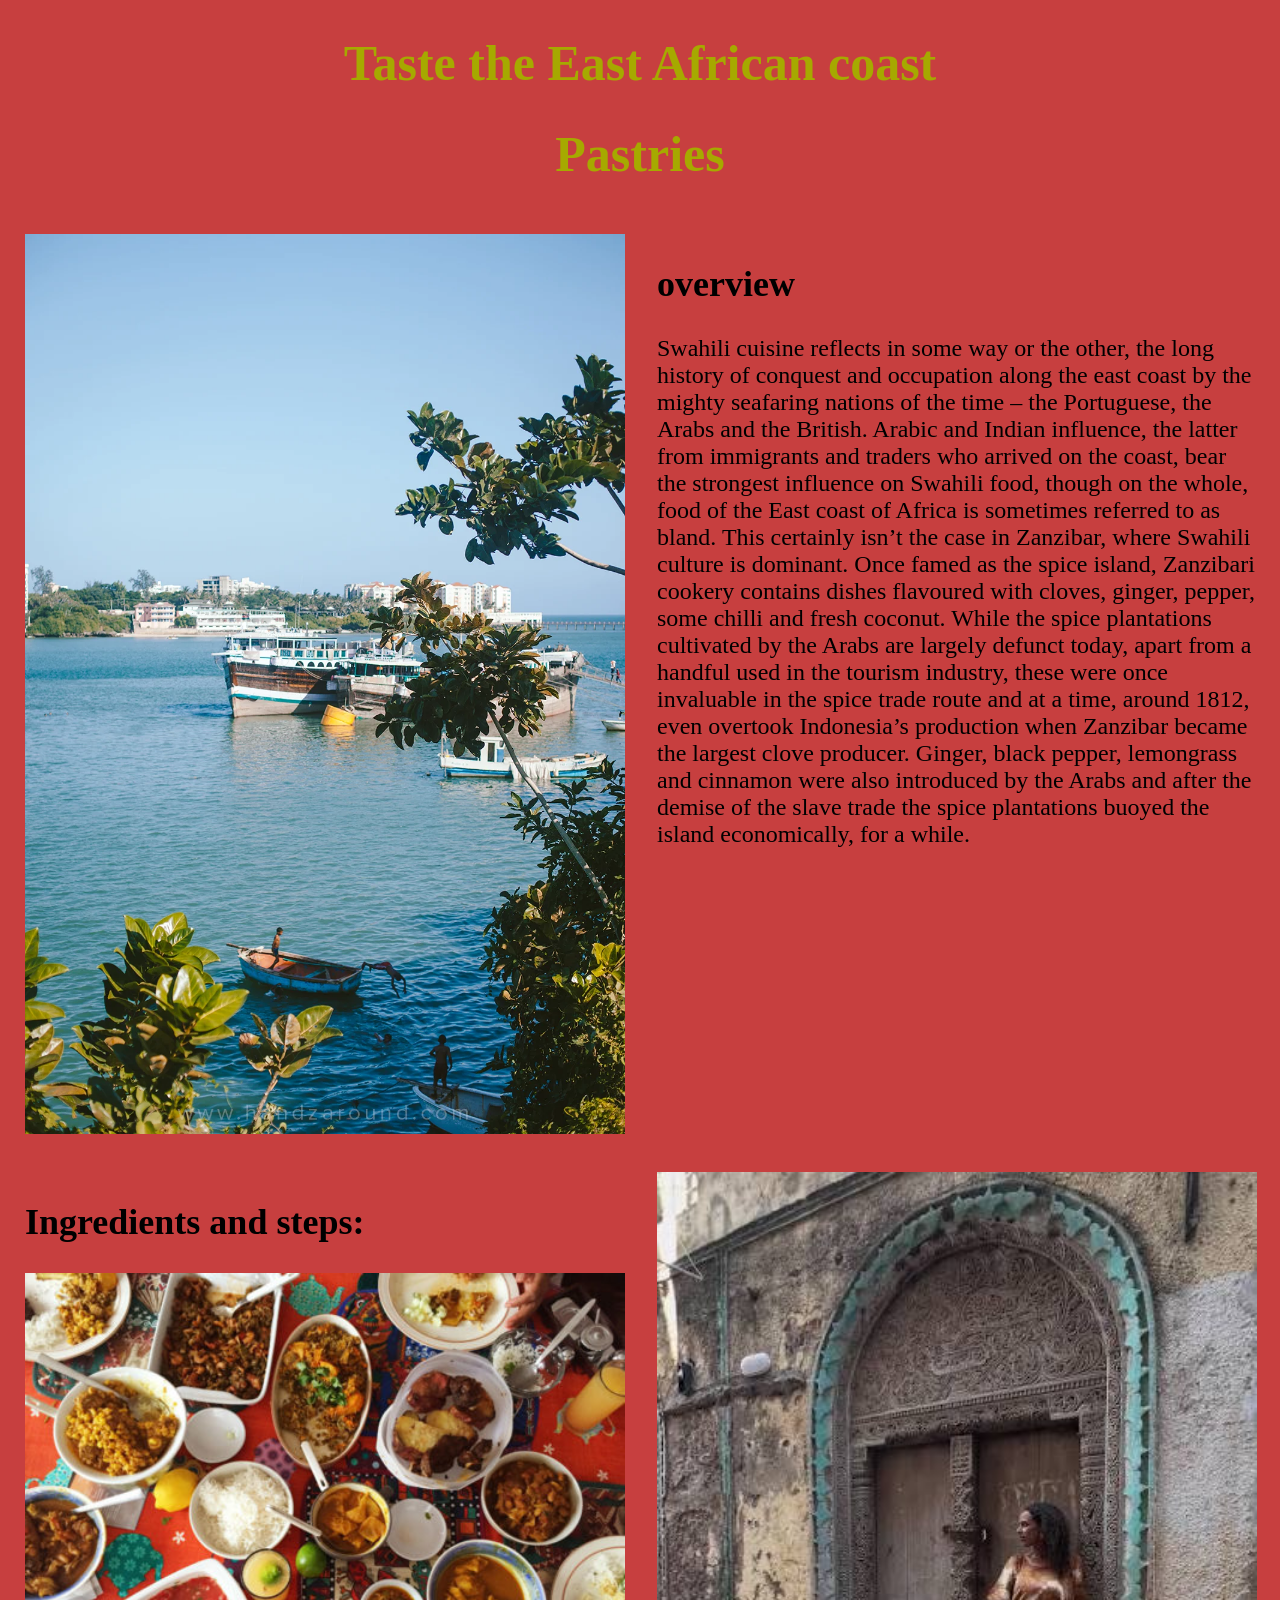
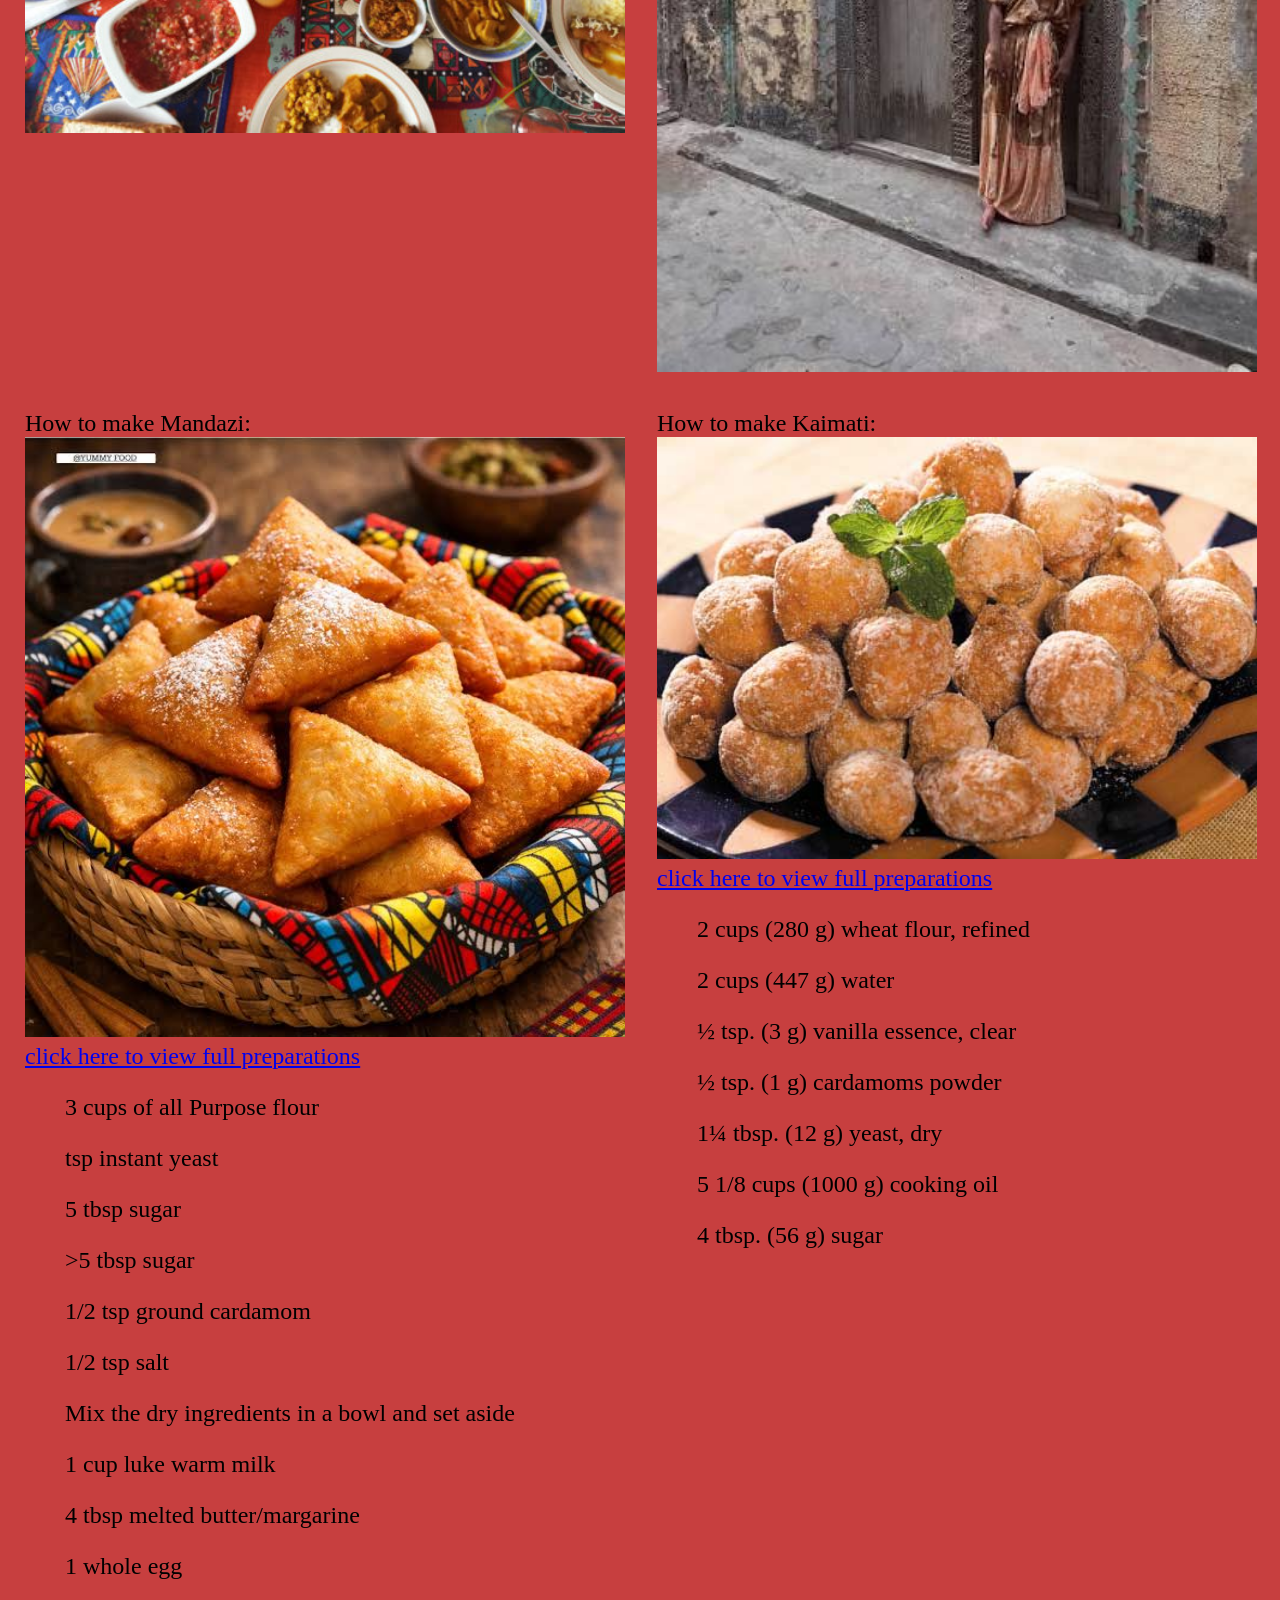
==== index.html @ ab859f2b "Add files via upload" ====
<!DOCTYPE html>
<html lang="en">
    <head>
        <meta charset="UTF-8" />
        <title>Title</title>
        <link rel="stylesheet" href="styles.css" />
    
    </head>
    <body>
        
        
        <h1 class="title">Taste the East African coast </h1>
        
        <h1>Pastries</h1>
        <table>
            <tr> 
        <td> 
                
                <img src="pics/ship.webp" alt="ships" width="600px">
                
                </td>
                <td>   <h2> overview</h2>
                Swahili cuisine reflects in some way or the other, the long history of conquest and occupation along the east coast by the mighty seafaring nations of the time – the Portuguese, the Arabs and the British. Arabic and Indian influence, the latter from immigrants and traders who arrived on the coast, bear the strongest influence on Swahili food, though on the whole, food of the East coast of Africa is sometimes referred to as bland. This certainly isn’t the case in Zanzibar, where Swahili culture is dominant. Once famed as the spice island, Zanzibari cookery contains dishes flavoured with cloves, ginger, pepper, some chilli and fresh coconut. While the spice plantations cultivated by the Arabs are largely defunct today, apart from a handful used in the tourism industry, these were once invaluable in the spice trade route and at a time, around 1812, even overtook Indonesia’s production when Zanzibar became the largest clove producer. Ginger, black pepper, lemongrass and cinnamon were also introduced by the Arabs and after the demise of the slave trade the spice plantations buoyed the island economically, for a while.
               
                    
                    </td>
                <td>

           
        </tr>
        <tr>
            <td> <h2>Ingredients and steps:</h2>
                <img src="pics/tablefood.jpg" alt="food" width="600px">
            
            
            </td>
            <td> 
             <img src="pics/door.jpeg" alt="door" width="600px">
            
            </td>
            
            
            </tr>
            <tr>
            
            <td> How to make Mandazi:
                
              <a href="https://swahilifood.com/snacks/how-to-make-soft-mandazi-biegnets/"><img src="pics/mandazi.jpeg" alt="mandazi" width="600px"><a/>
                 <a href="https://swahilifood.com/snacks/how-to-make-soft-mandazi-biegnets/">click here to view full preparations</a>
               
<ul>  3 cups of all Purpose flour</ul>
<ul>  tsp instant yeast</ul>
<ul>5 tbsp sugar</ul>
<ul>>5 tbsp sugar</ul>
<ul>1/2 tsp ground cardamom</ul>
<ul>1/2 tsp salt</ul>
<ul>Mix the dry ingredients in a bowl and set aside</ul>

<ul>1 cup luke warm milk</ul>
<ul>4 tbsp melted butter/margarine</ul>
<ul>1 whole egg</ul>
                
                
              </td>
            
            <td>How to make Kaimati:

             <a href="https://kenyamilk.com/kaimati-recipe/"><img src="pics/kaimati.jpg" alt="kaimati" width="600px"><a/>
                   <a href="https://kenyamilk.com/kaimati-recipe/">click here to view full preparations</a>
                
                
              <ul>2 cups (280 g) wheat flour, refined</ul>  
<ul>2 cups (447 g) water</ul>
<ul>½ tsp. (3 g) vanilla essence, clear</ul>
<ul>½ tsp. (1 g) cardamoms powder</ul>
<ul>1¼ tbsp. (12 g) yeast, dry</ul>
<ul>5 1/8 cups (1000 g) cooking oil</ul>
<ul>4 tbsp. (56 g) sugar</ul>
                     
                     </td>
            
            
            </tr>


        
        
        
        
        
        
        
        </table>
   
    </body>
</html>
---- styles.css ----
body{
                background-color: rgb(199, 63, 63)
            }
        h1{   color: rgb(166, 169, 0);
                background-color:;
                text-align-last: center;
                font-size: 50px;
                }

        td{ font-size: 24px;
vertical-align: top;
padding: 15px}
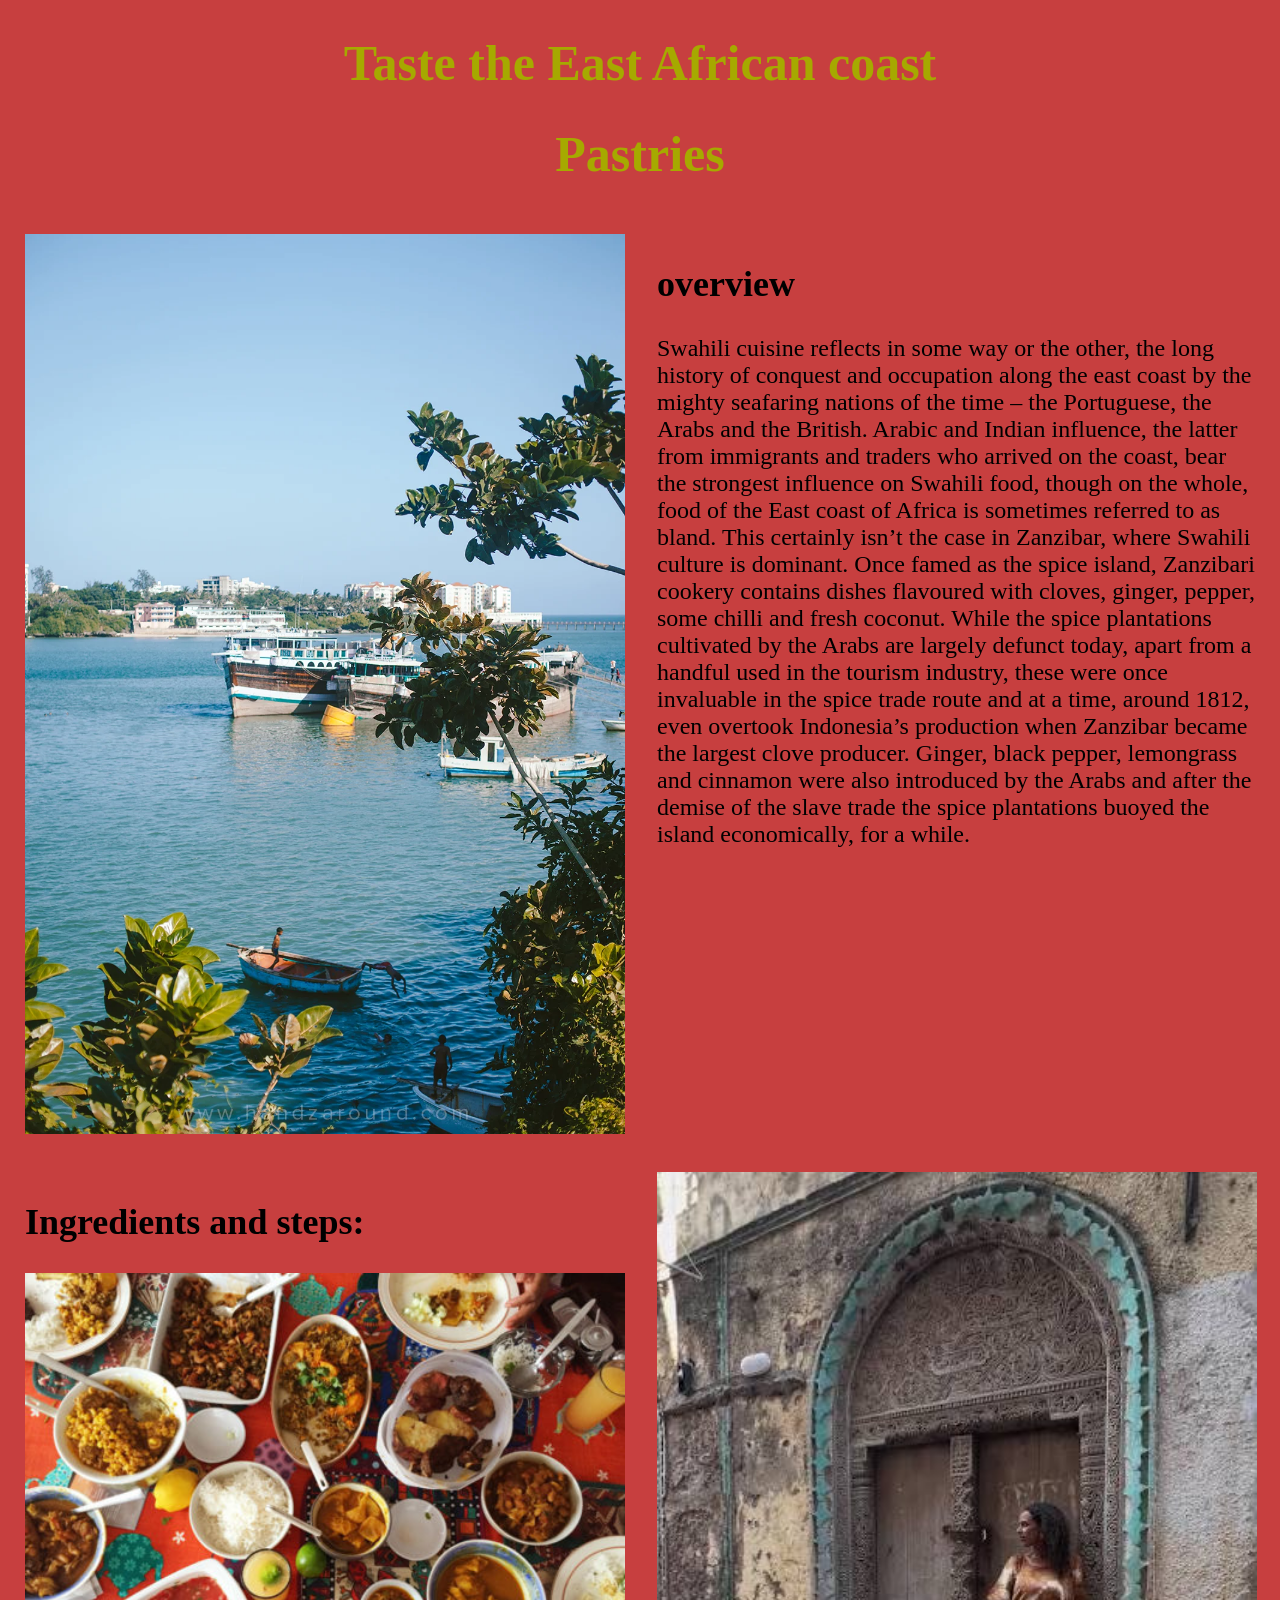
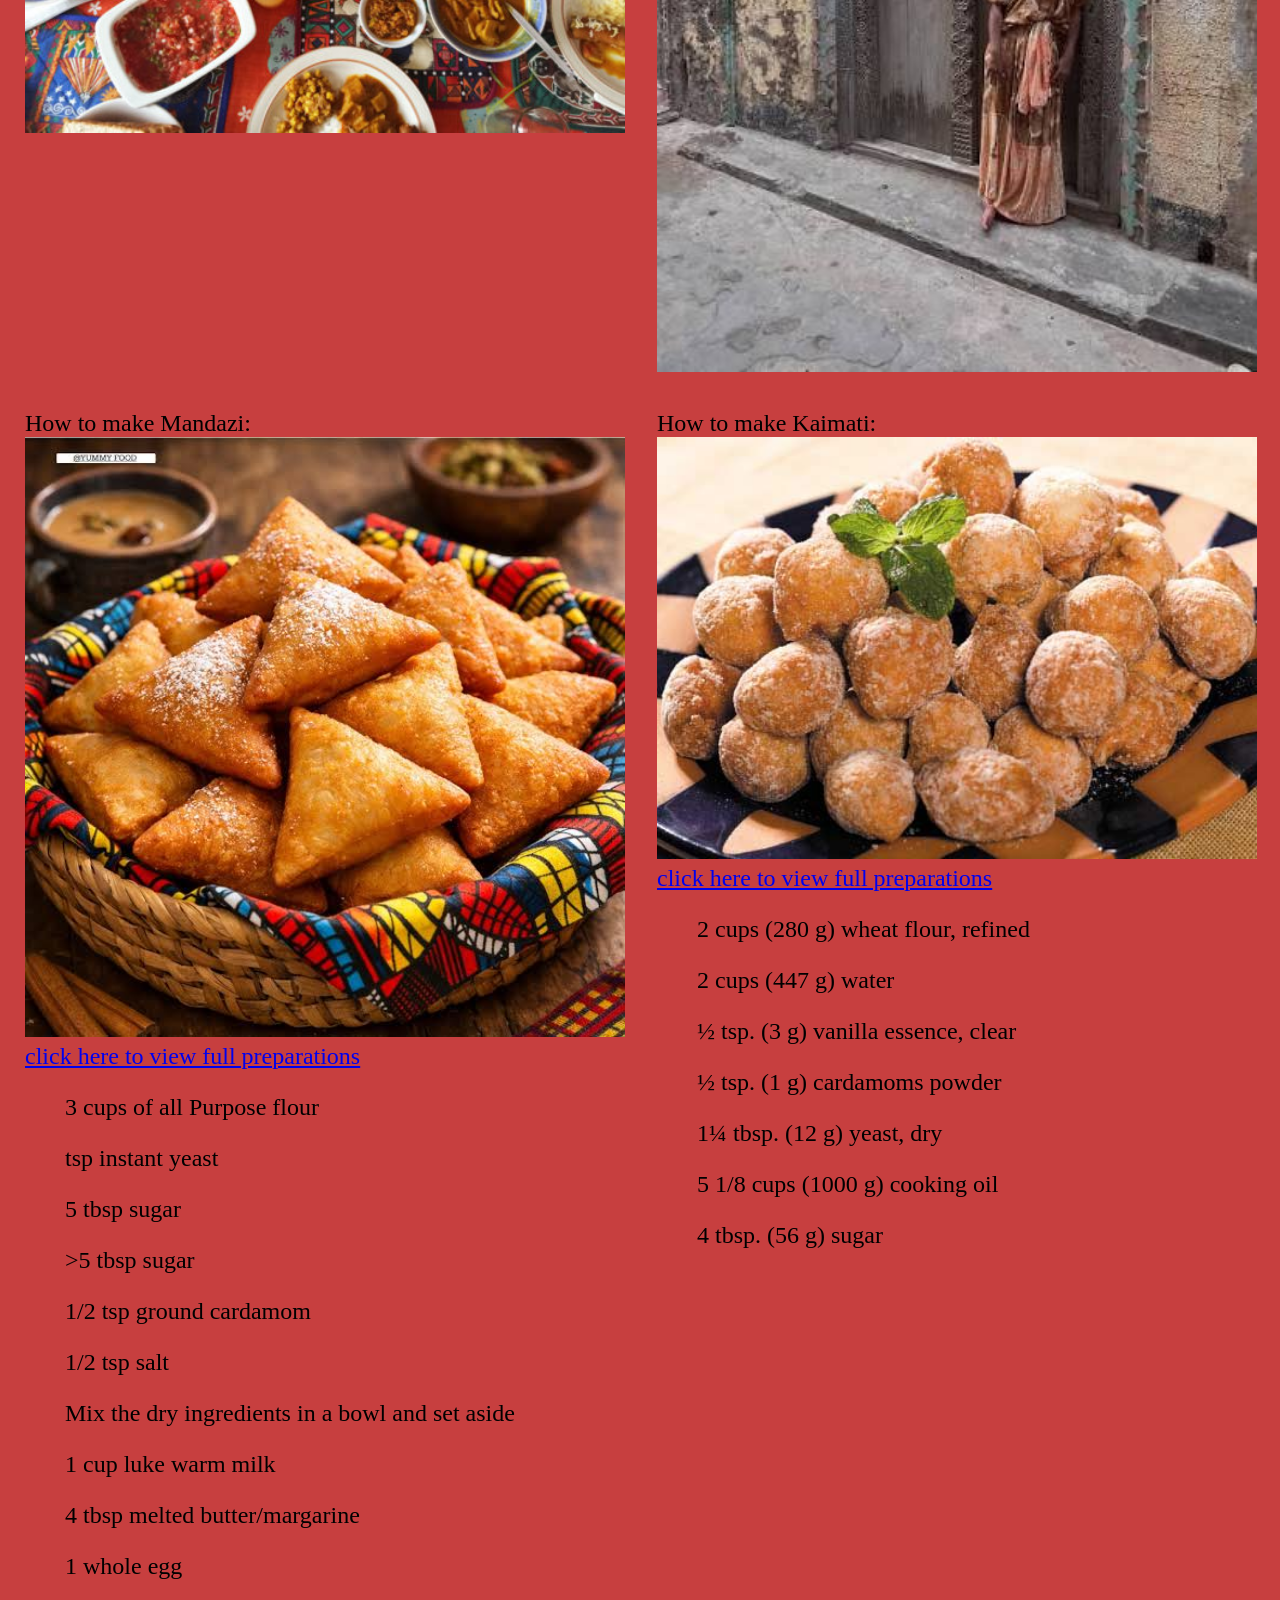
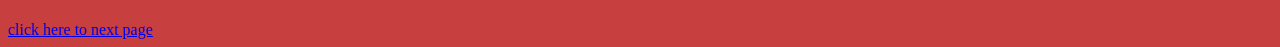
==== commit 007d2ee9: "Add files via upload" ====
--- a/index.html
+++ b/index.html
@@ -91,6 +91,6 @@
         
         
         </table>
-   
+    <a href="Page2.html">click here to next page</a>
     </body>
 </html>
